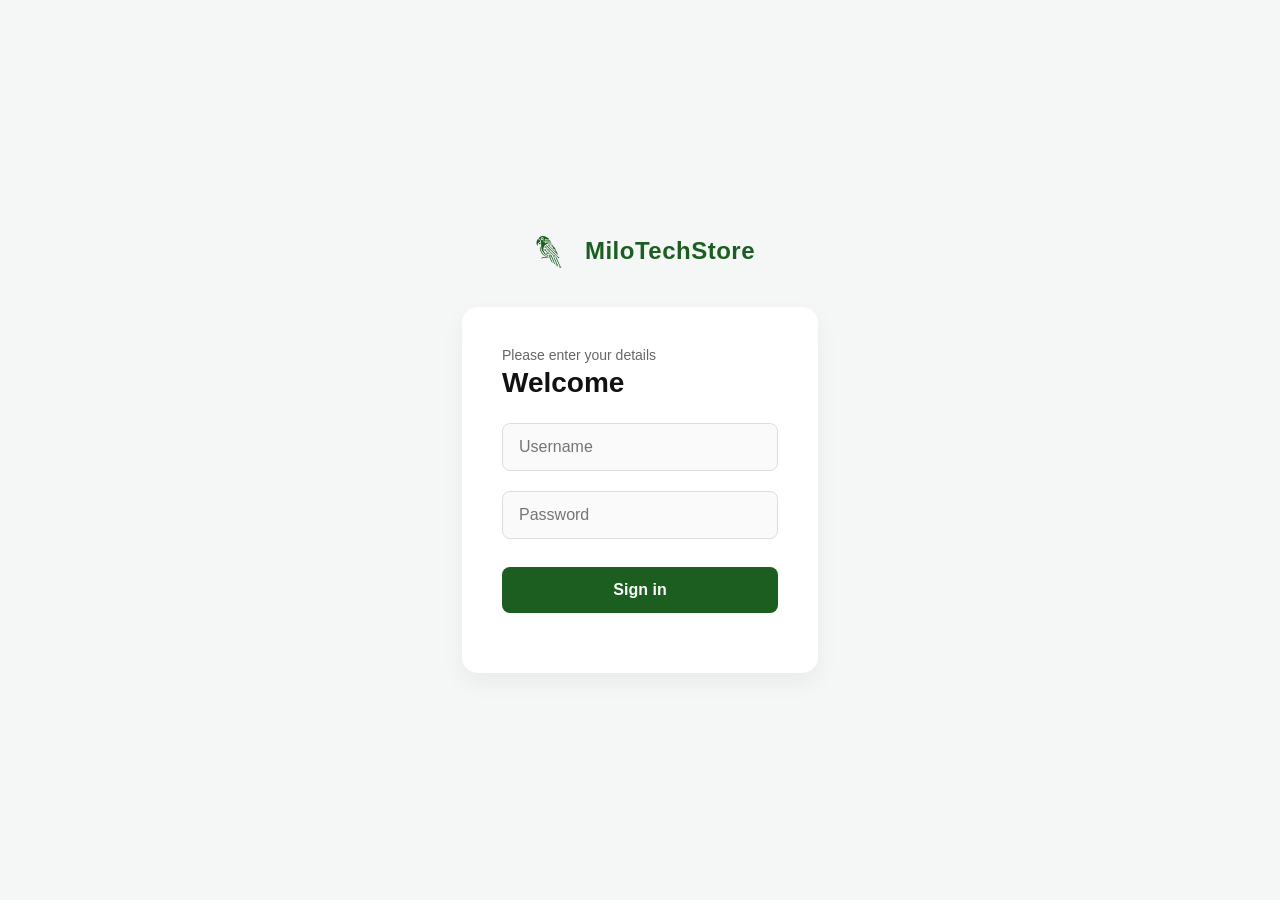
==== index.html @ d69b6656 "Login validation" ====
<!DOCTYPE html>
<html lang="es">
<head>
  <meta charset="UTF-8">
  <meta name="viewport" content="width=device-width, initial-scale=1.0">
  <title>Login</title>
  <!-- Vinculación del archivo CSS externo -->
 <link rel="stylesheet" href="../assets/css/login.css">
</head>
<body>

    <div class="login-container">
        <!-- Logo y Nombre de la Tienda -->
        <div class="brand-header">
            <div class="logo-wrapper">
                <svg xmlns="http://www.w3.org/2000/svg" viewBox="0 0 1024 1024" width="48" height="48">
                    <path d="M608,649L677,798L669,812L669,821L677,832L686,836L695,835L706,824L706,810L698,800L691,797L665,734L625,648Z M685,808L692,808L696,812L696,813L697,814L697,817L696,818L696,820L692,824L691,824L690,825L687,825L686,824L685,824L684,823L683,823L682,822L682,821L680,819L680,817L679,816L679,813L683,809L684,809Z M352,667L354,670L364,672L371,664L378,659L418,661L505,661L505,651L468,650L439,647L375,646L361,652L354,659Z M655,624L646,636L738,839L733,847L733,859L743,871L749,873L761,871L771,860L771,846L765,838L750,832L691,695Z M751,843L754,843L755,844L756,844L760,848L760,850L761,851L761,853L760,854L760,856L755,861L751,861L750,860L749,860L748,859L747,859L743,855L743,853L742,852L743,851L743,850L744,849L744,848L747,845L748,845L749,844L750,844Z M509,596L506,600L509,605L512,625L516,637L560,737L580,753L591,758L602,759L578,735L566,711L541,651L525,621L522,597L516,595Z M534,593L531,598L533,598L530,608L531,617L538,626L544,629L554,629L562,638L622,778L633,791L648,798L658,798L643,783L634,766L586,652L569,619L567,601L561,594L552,590L540,591L534,596Z M546,603L552,603L556,607L556,614L555,615L555,616L553,618L552,618L551,619L548,619L547,618L546,618L545,617L544,617L543,616L543,615L542,614L542,612L541,611L541,609L542,608L542,607Z M532,596L533,595L534,596L534,597L533,598L532,597Z M451,555L452,557L463,564L467,568L473,569L484,574L493,575L496,577L514,583L521,583L522,584L529,583L535,580L537,580L541,577L550,573L550,571L544,570L543,569L531,569L530,568L525,568L521,566L516,566L515,565L510,565L509,564L490,564L486,562L483,562L481,560L474,558L470,555L465,553L454,553Z M416,478L413,485L413,497L419,506L428,512L441,512L456,529L455,530L464,537L472,546L494,551L523,551L522,550L523,547L515,542L495,539L482,534L450,504L453,496L453,487L450,480L445,475L436,471L426,471L421,473Z M432,481L435,481L436,482L437,482L438,483L439,483L441,485L441,486L443,488L443,491L442,492L442,493L441,494L441,495L439,497L438,497L437,498L436,498L435,499L429,499L428,498L427,498L424,495L424,489L425,488L425,487L430,482L431,482Z M322,423L318,430L317,460L324,497L343,542L361,569L382,592L423,621L450,633L500,641L500,634L457,622L417,600L398,585L374,559L356,532L345,508L333,462L329,422Z M427,415L419,427L419,435L425,445L433,450L448,449L487,488L484,502L488,511L500,519L514,518L600,605L597,618L606,632L627,632L636,620L633,603L620,595L608,596L581,565L521,508L523,494L517,484L505,479L495,480L455,442L457,424L450,414L438,411Z M614,607L619,607L620,608L621,608L625,612L625,618L624,619L624,620L621,623L620,623L619,624L616,624L615,623L613,623L612,622L611,622L609,620L609,619L608,618L608,612L612,608L613,608Z M501,490L505,490L506,491L507,491L511,495L511,497L512,498L512,502L511,503L511,504L507,508L502,508L501,507L500,507L499,506L498,506L496,504L496,503L495,502L495,496L496,495L496,494L499,491L500,491Z M439,422L441,422L442,423L444,423L447,426L447,427L448,428L448,432L447,433L447,434L443,438L442,438L441,439L439,439L438,438L436,438L435,437L434,437L430,433L430,428L434,424L435,424L436,423L438,423Z M446,394L677,626L713,666L730,663L731,655L726,645L710,640L469,395L457,387Z M500,375L491,391L495,402L517,412L712,610L632,439L598,412L602,394L597,384L586,378L572,381L564,392L564,404L574,416L591,421L600,456L636,482L656,519L651,529L527,403L530,393L526,380L514,373Z M603,458L604,457L605,458L604,459Z M580,388L586,388L589,391L589,392L590,393L590,394L591,395L591,399L590,400L590,401L585,406L583,406L582,405L580,405L579,404L578,404L574,400L574,396L575,395L575,393Z M507,383L514,383L517,386L517,387L518,388L518,393L513,398L507,398L505,396L504,396L502,394L502,393L501,392L501,390L502,389L502,388L503,387L503,386L505,384L506,384Z M530,369L531,370L531,371L533,373L533,374L534,375L534,376L535,377L535,378L539,378L540,379L545,379L546,380L550,380L551,381L554,381L555,382L558,382L558,379L559,378L559,377L563,373L563,372L561,372L560,371L557,371L556,370L551,370L550,369L544,369L543,368L539,368L538,367L533,367L532,368L531,368Z M330,333L329,333L326,335L324,335L321,337L319,337L316,339L314,339L313,340L310,341L308,343L307,343L300,349L300,350L298,352L298,353L294,357L293,357L292,358L292,359L299,363L301,363L306,366L308,366L309,367L311,367L312,368L315,368L316,369L322,369L323,370L330,370Z M278,255L265,269L256,287L249,307L246,326L246,346L253,376L261,392L268,402L273,406L271,394L271,374L273,363L280,348L296,331L307,324L326,316L327,314L324,302L313,283L297,267Z M364,235L363,236L361,236L360,237L359,237L354,242L354,243L352,246L352,253L353,254L353,255L354,256L354,257L359,262L360,262L363,264L371,264L372,263L373,263L374,262L375,262L379,258L379,257L381,254L381,247L380,246L380,245L379,244L379,243L373,237L372,237L371,236L369,236L368,235Z M341,198L287,240L323,270L341,303L347,443L361,503L414,577L495,616L491,595L445,575L407,535L391,491L394,444L416,400L453,367L505,349L570,353L561,337L451,337L430,346L422,330L433,317L449,325L556,323L550,311L425,308L401,317L390,305L397,288L419,296L541,294L532,278L432,286L422,267L433,256L452,266L523,265L499,238L425,195L378,190Z M361,219L368,219L369,220L372,220L384,226L393,236L395,240L396,247L397,248L397,254L396,255L396,257L389,271L385,275L373,280L361,280L360,279L355,278L353,276L350,275L341,266L338,261L338,259L336,255L336,243L337,242L338,237L341,232L351,223Z" fill="#1b5e20" fill-rule="evenodd" />
                </svg>
            </div>
            <span class="brand-name">MiloTechStore</span>
        </div>

        <!-- Tarjeta de Login -->
        <main class="login-card">
            <div class="header-text">
                <p class="subtitle">Please enter your details</p>
                <h1 class="title">Welcome</h1>
            </div>

            <form id="loginForm" class="login-form">
                <div class="input-group">
                    <input type="username" id="username" placeholder="Username" required>
                </div>

                <div class="input-group">
                    <input type="password" id="password" placeholder="Password" required>
                </div>

                <button type="submit" class="btn-primary">Sign in</button>
                <p id="message"></p>
            </form>
        </main>
    </div>
    <script src="js/pages/login.js"></script>
</body>
</html>
---- assets/css/login.css ----
/* Estilos Generales y Reseteo */
* {
    box-sizing: border-box;
    margin: 0;
    padding: 0;
    font-family: 'Segoe UI', Tahoma, Geneva, Verdana, sans-serif;
}

body {
    background-color: #f4f7f6;
    display: flex;
    justify-content: center;
    align-items: center;
    min-height: 100vh;
    color: #333;
}

/* Contenedor Principal */
.login-container {
    width: 100%;
    max-width: 420px;
    padding: 2rem;
    display: flex;
    flex-direction: column;
    align-items: center;
}

/* Cabecera con Logo y Nombre */
.brand-header {
    display: flex;
    align-items: center;
    gap: 12px;
    margin-bottom: 2rem;
}

.logo-wrapper {
    display: flex;
    align-items: center;
    justify-content: center;
}

.brand-name {
    font-size: 1.5rem;
    font-weight: 700;
    color: #1b5e20;
    letter-spacing: 0.5px;
}

/* Tarjeta de Inicio de Sesión */
.login-card {
    background: #ffffff;
    padding: 2.5rem;
    border-radius: 16px;
    box-shadow: 0 10px 25px rgba(0, 0, 0, 0.05);
    width: 100%;
}

.header-text {
    margin-bottom: 1.5rem;
    text-align: left;
}

.subtitle {
    font-size: 0.875rem;
    color: #666;
    margin-bottom: 0.25rem;
}

.title {
    font-size: 1.75rem;
    font-weight: 700;
    color: #111;
}

/* Formulario e Inputs */
.login-form {
    display: flex;
    flex-direction: column;
    gap: 1.25rem;
}

.input-group input {
    width: 100%;
    padding: 0.875rem 1rem;
    border: 1px solid #ddd;
    border-radius: 8px;
    font-size: 1rem;
    outline: none;
    transition: border-color 0.2s, box-shadow 0.2s;
    background-color: #fafafa;
}

.input-group input:focus {
    border-color: #1b5e20;
    background-color: #fff;
    box-shadow: 0 0 0 3px rgba(27, 94, 32, 0.1);
}

/* Botón Principal */
.btn-primary {
    width: 100%;
    padding: 0.875rem;
    background-color: #1b5e20;
    color: #ffffff;
    border: none;
    border-radius: 8px;
    font-size: 1rem;
    font-weight: 600;
    cursor: pointer;
    transition: background-color 0.2s, transform 0.1s;
    margin-top: 0.5rem;
}

.btn-primary:hover {
    background-color: #2e7d32;
}

.btn-primary:active {
    transform: scale(0.98);
}
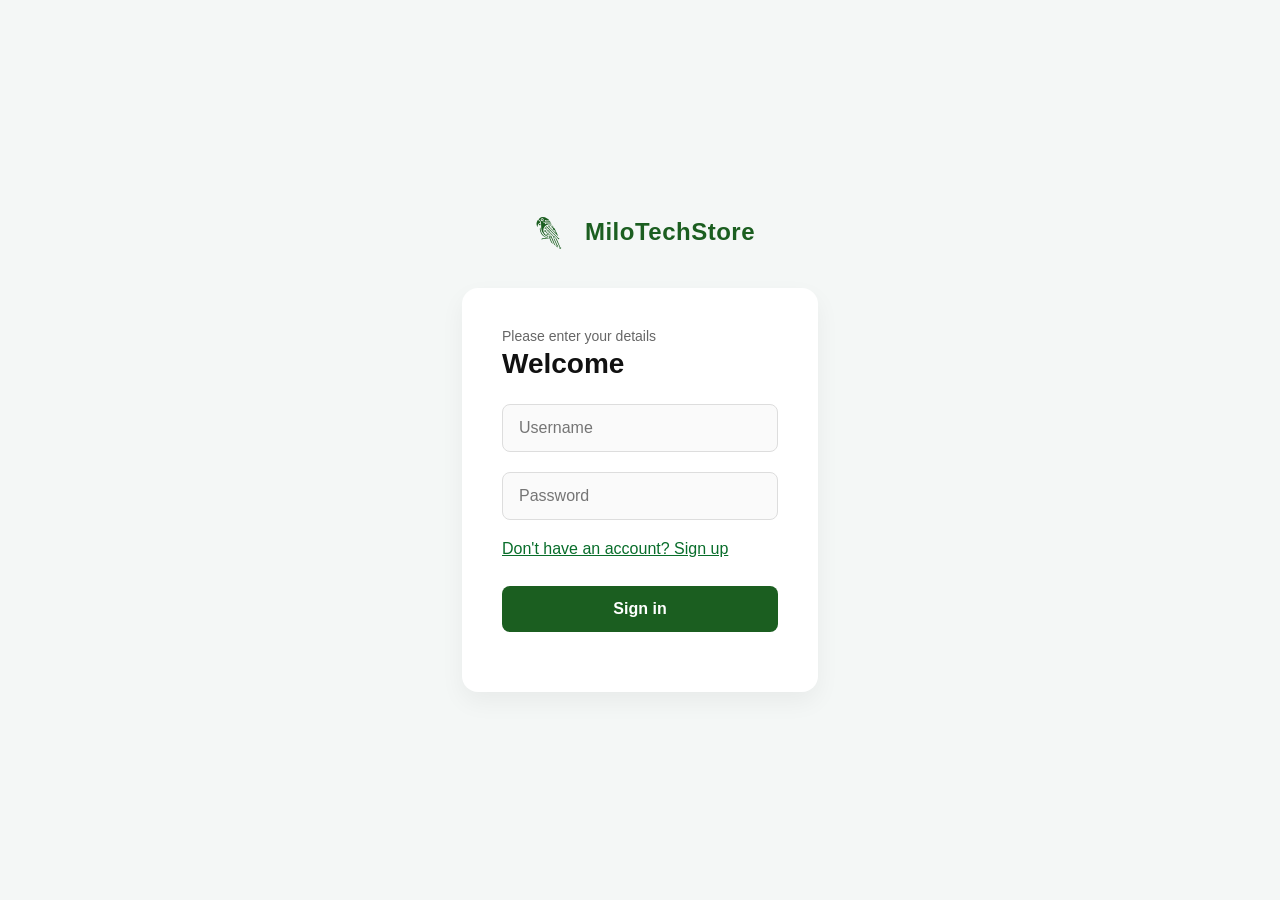
==== commit f50b863d: "merge" ====
--- a/index.html
+++ b/index.html
@@ -5,7 +5,7 @@
   <meta name="viewport" content="width=device-width, initial-scale=1.0">
   <title>Login</title>
   <!-- Vinculación del archivo CSS externo -->
- <link rel="stylesheet" href="../assets/css/login.css">
+ <link rel="stylesheet" href="assets/css/login.css">
 </head>
 <body>
 
@@ -29,13 +29,17 @@
 
             <form id="loginForm" class="login-form">
                 <div class="input-group">
-                    <input type="username" id="username" placeholder="Username" required>
+                    <input type="username" id="username" placeholder="Username" required> 
                 </div>
 
                 <div class="input-group">
                     <input type="password" id="password" placeholder="Password" required>
                 </div>
 
+                <div>
+                   <a href="signup.html" class="link"> Don't have an account?  Sign up</a>
+
+                </div>
                 <button type="submit" class="btn-primary">Sign in</button>
                 <p id="message"></p>
             </form>
--- a/assets/css/login.css
+++ b/assets/css/login.css
@@ -117,4 +117,25 @@
 
 .btn-primary:active {
     transform: scale(0.98);
-}+}
+
+  .btn-registro {
+    display: inline-block;
+    padding: 10px 20px;
+    background-color: #81fa9b;
+    color: white;
+    text-decoration: none;
+    border-radius: 5px;
+    font-family: Arial, sans-serif;
+    font-weight: bold;
+    transition: background-color 0.3s ease;
+  }
+
+  .btn-registro:hover {
+    background-color: #81fa9b;
+  }
+
+  .link {
+   color: #086d2a;
+ 
+  }
